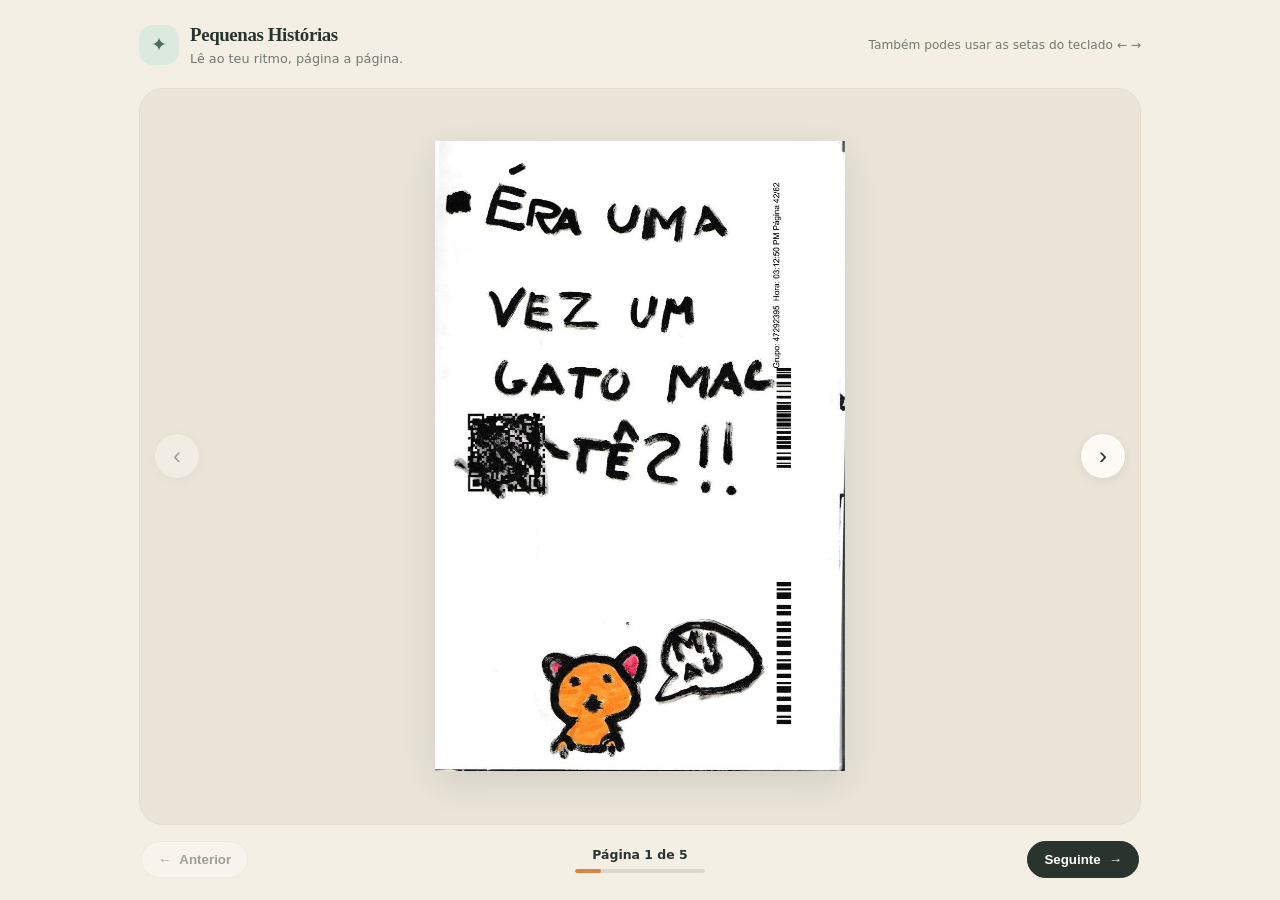
==== pequenas-historias/gato-maltes/index.html @ 0fba91f3 "Create index.html" ====
<!doctype html>
<html lang="pt-PT">
<head>
<meta charset="utf-8">
<meta name="viewport" content="width=device-width, initial-scale=1, viewport-fit=cover">
<meta name="theme-color" content="#f4efe5">
<title>Pequenas Histórias — Leitor</title>
<style>
:root{color-scheme:light;--ink:#29342e;--muted:#707a72;--paper:#fffdf8;--canvas:#f4efe5;--accent:#db8246;--line:#e6dfd3;--green:#dce9df;font-family:system-ui,-apple-system,'Segoe UI',sans-serif}*{box-sizing:border-box}body{margin:0;min-height:100svh;background:var(--canvas);color:var(--ink);display:flex;flex-direction:column}.top{width:min(100%,1050px);margin:0 auto;padding:24px 24px 12px;display:flex;align-items:center;justify-content:space-between;gap:18px}.brand{display:flex;align-items:center;gap:11px}.mark{display:grid;place-items:center;width:40px;height:40px;border-radius:14px;background:var(--green);color:#4c6b59;font-size:1.2rem}.title{margin:0;font:700 1.18rem/1.2 Georgia,'Times New Roman',serif;letter-spacing:-.02em}.subtitle{margin:4px 0 0;font-size:.8rem;color:var(--muted)}.hint{font-size:.76rem;color:var(--muted);text-align:right}.reader{width:min(100%,1050px);margin:0 auto;padding:10px 24px 22px;display:flex;flex:1;min-height:0;flex-direction:column}.stage{position:relative;flex:1;min-height:220px;display:grid;place-items:center;padding:14px 70px;background:#eae4d9;border:1px solid #e2dbce;border-radius:24px;overflow:hidden}.page{display:block;max-width:100%;max-height:min(70svh,850px);width:auto;height:auto;object-fit:contain;background:white;box-shadow:0 10px 34px #25352c20;transition:opacity .16s ease}.page.changing{opacity:.45}.side-nav{position:absolute;top:50%;transform:translateY(-50%);width:46px;height:46px;display:grid;place-items:center;border:1px solid #ded7cb;border-radius:50%;background:#fffdf8eF;color:var(--ink);font-size:1.5rem;line-height:1;cursor:pointer;box-shadow:0 3px 10px #29342e12;transition:transform .15s,background .15s}.side-nav:hover:not(:disabled){background:white;transform:translateY(-50%) scale(1.06)}.side-nav:disabled{opacity:.38;cursor:default}.side-nav.prev{left:14px}.side-nav.next{right:14px}.controls{display:grid;grid-template-columns:1fr auto 1fr;align-items:center;gap:14px;padding:16px 2px 0}.nav-button{justify-self:start;display:flex;align-items:center;gap:8px;border:1px solid var(--line);border-radius:999px;background:var(--paper);color:var(--ink);padding:10px 16px;font-weight:650;cursor:pointer}.nav-button.next-button{justify-self:end;background:var(--ink);border-color:var(--ink);color:white}.nav-button:disabled{opacity:.42;cursor:default}.nav-button:not(:disabled):hover{filter:brightness(.96)}.status{min-width:155px;text-align:center}.counter{font-size:.78rem;font-weight:700;font-variant-numeric:tabular-nums}.track{height:4px;width:130px;max-width:100%;margin:7px auto 0;background:#ded8cc;border-radius:9px;overflow:hidden}.fill{height:100%;width:20%;background:var(--accent);border-radius:inherit;transition:width .22s ease}.sr-only{position:absolute;width:1px;height:1px;padding:0;margin:-1px;overflow:hidden;clip:rect(0,0,0,0);white-space:nowrap;border:0}button:focus-visible{outline:3px solid #e8874880;outline-offset:3px}@media(max-width:600px){.top{padding:15px 16px 9px}.mark{width:36px;height:36px}.title{font-size:1.08rem}.subtitle{font-size:.74rem}.hint{display:none}.reader{padding:6px 10px max(12px,env(safe-area-inset-bottom))}.stage{padding:8px 38px;border-radius:18px}.page{max-width:100%;max-height:calc(100svh - 185px)}.side-nav{width:37px;height:37px;font-size:1.2rem}.side-nav.prev{left:5px}.side-nav.next{right:5px}.controls{gap:4px;padding-top:12px}.nav-button{padding:10px 12px;gap:5px;font-size:.85rem}.status{min-width:95px}.track{width:82px}.counter{font-size:.72rem}}
@media(prefers-reduced-motion:reduce){*,*::before,*::after{scroll-behavior:auto!important;transition:none!important}}
</style>
</head>
<body>
<header class="top"><div class="brand"><div class="mark" aria-hidden="true">✦</div><div><h1 class="title">Pequenas Histórias</h1><p class="subtitle">Lê ao teu ritmo, página a página.</p></div></div><div class="hint">Também podes usar as setas do teclado ← →</div></header>
<main class="reader" aria-label="Leitor de história">
<section class="stage" aria-label="Página da história"><button class="side-nav prev" id="sidePrev" type="button" aria-label="Página anterior">‹</button><img class="page" id="pageImage" alt="Página 1 da história" draggable="false"><button class="side-nav next" id="sideNext" type="button" aria-label="Página seguinte">›</button></section>
<div class="controls"><button class="nav-button" id="prev" type="button"><span aria-hidden="true">←</span> Anterior</button><div class="status" aria-live="polite"><div class="counter" id="counter">Página 1 de 5</div><div class="track" role="progressbar" aria-label="Progresso da leitura" aria-valuemin="1" aria-valuemax="5" aria-valuenow="1" id="progress"><div class="fill" id="fill"></div></div></div><button class="nav-button next-button" id="next" type="button">Seguinte <span aria-hidden="true">→</span></button></div>
<div class="sr-only" id="announcement" aria-live="polite"></div>
</main>
<script>
const pages = [
"[data-uri]",
"[data-uri]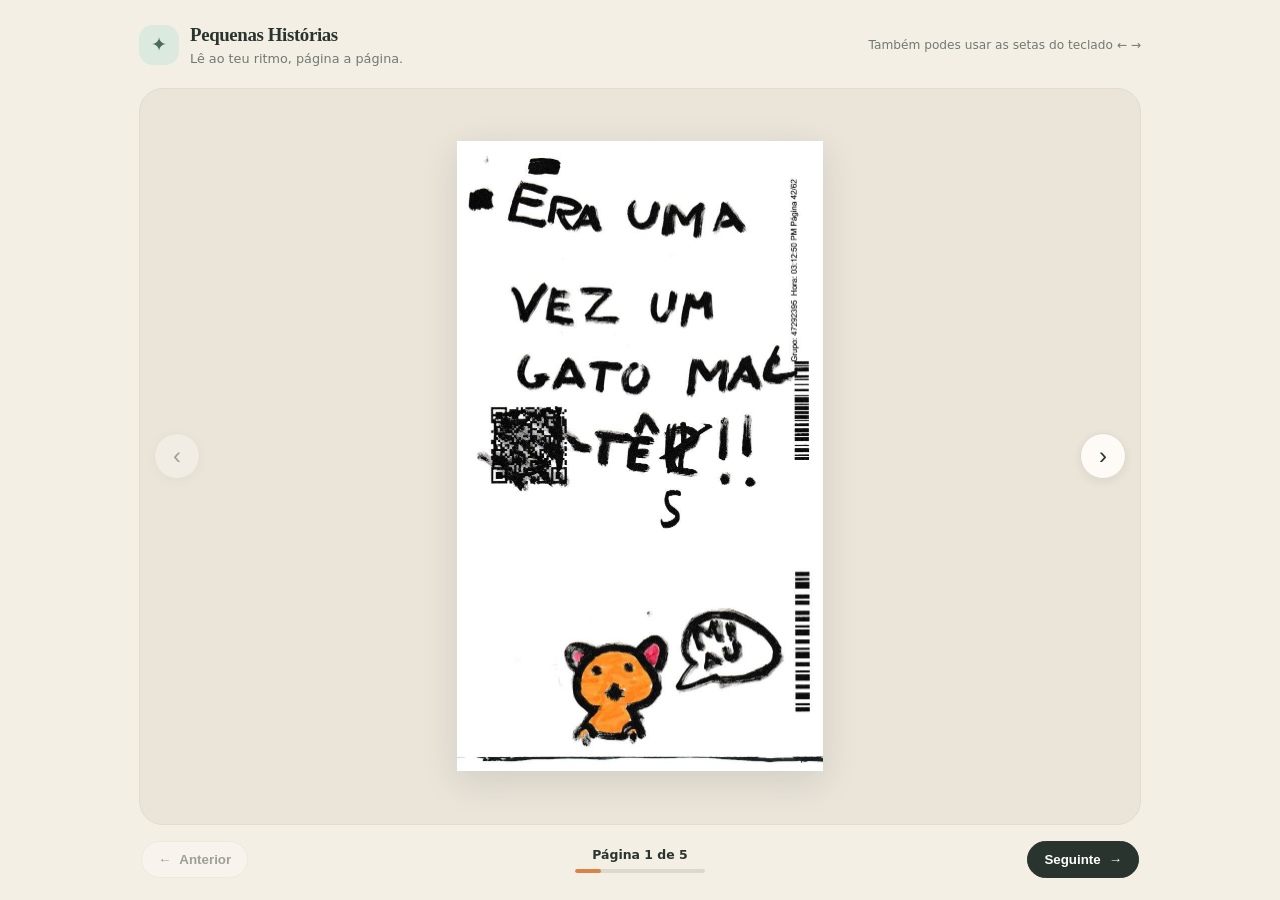
